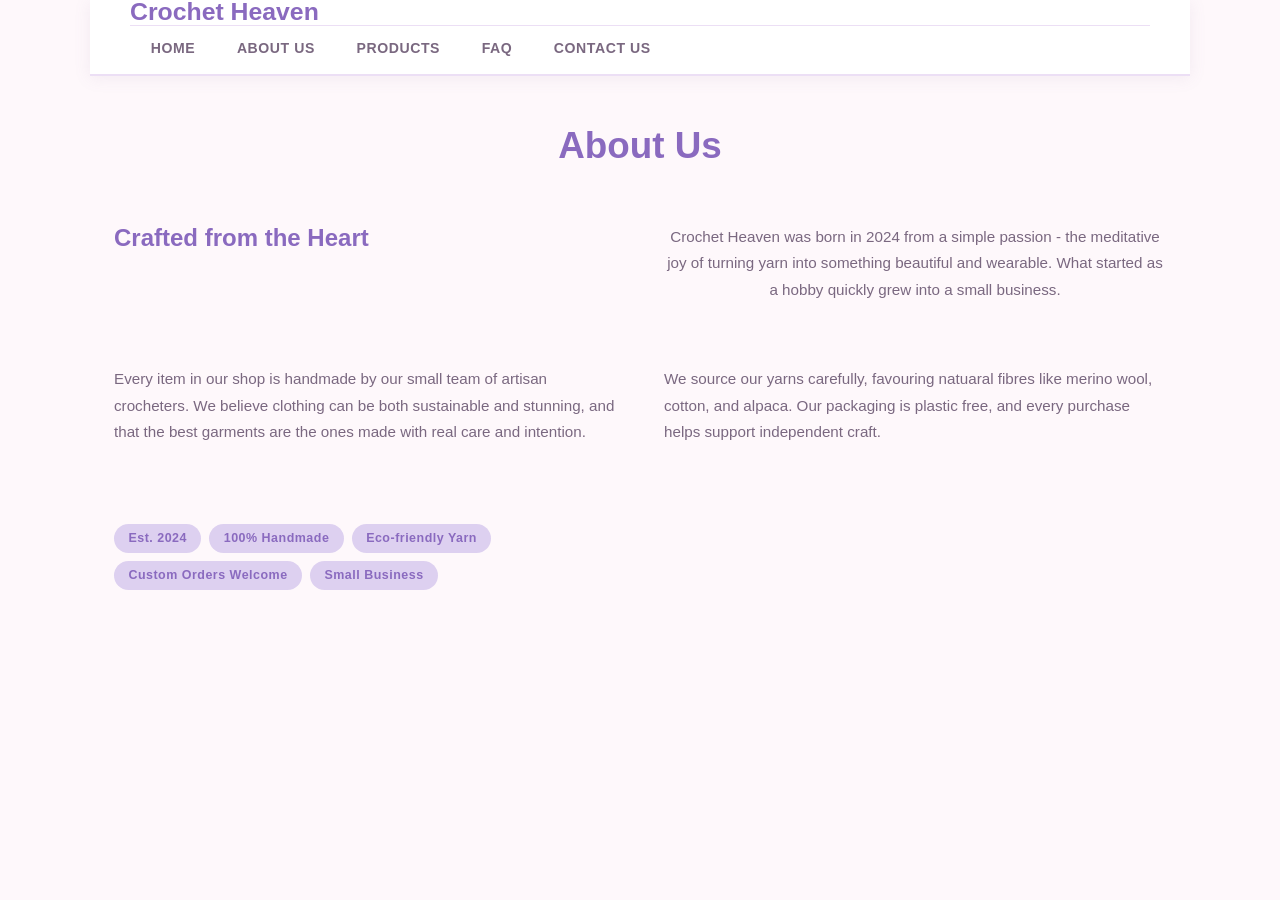
==== about.html @ 919b7e06 "first commit" ====
<!DOCTYPE html>
<html lang="en">
<head>
    <meta charset="UTF-8" />
    <meta name="viewport" content="width=device-width, initial-scale=1.0" />
    <link rel="stylesheet" href="./style.css" />
    <title>About Us - Crochet Heaven</title>
</head>
<body>
    <header>
            <h1>Crochet Heaven</h1>
            <nav>
                <ul>
                    <li><a href="./index.html">Home</a></li>
                    <li><a href="./about.html">About Us</a></li>
                    <li><a href="./products.html">Products</a></li>
                    <li><a href="./FAQ.html">FAQ</a></li>
                    <li><a href="./contactus.html">Contact Us</a></li>
                </ul>
            </nav>
        </header>

    <main>
        <section id="about">
            <h2>About Us</h2>
            <h3>Crafted from the Heart</h3>
            <p>Crochet Heaven was born in 2024 from a simple passion - the meditative joy of turning yarn into something beautiful and wearable. What started as a hobby quickly grew into a small business.</p>
            <p>Every item in our shop is handmade by our small team of artisan crocheters. We believe clothing can be both sustainable and stunning, and that the best garments are the ones made with real care and intention.</p>
            <p>We source our yarns carefully, favouring natuaral fibres like merino wool, cotton, and alpaca. Our packaging is plastic free, and every purchase helps support independent craft.</p>
            <ul>
                <li>Est. 2024</li>
                <li>100% Handmade</li>
                <li>Eco-friendly Yarn</li>
                <li>Custom Orders Welcome</li>
                <li>Small Business</li>
            </ul>
        </section>
    </main>
</body>
</html>
---- style.css ----
:root {
  
  --pink:        #f9d7e3;
  --pink-mid:    #f0b8cc;
  --pink-deep:   #d97fa5;
  --blue:        #cde8f5;
  --blue-mid:    #a8d4eb;
  --blue-deep:   #5fa8cc;
  --lavender:    #ddd0f0;
  --lav-mid:     #c4b0e0;
  --lav-deep:    #8a6abf;
  --bg:          #fef8fb;
  --white:       #ffffff;
  --text:        #4a3a50;
  --text-light:  #7a6880;
  --text-xlight: #a898b0;
  --border:      #ecdff5;
  --shadow:      rgba(140, 110, 160, 0.10);
}




*,
*::before,
*::after {
  margin: 0;
  padding: 0;
  box-sizing: border-box;
}

html {
  scroll-behavior: smooth;
}

body {
  font-family: 'Nunito', sans-serif;
  background-color: var(--bg);
  color: var(--text);
  line-height: 1.6;
  min-height: 100vh;
}

h1, h2, h3, h4, h5, h6 {
  font-family: 'Quicksand', sans-serif;
  font-weight: 700;
  color: var(--lav-deep);
  line-height: 1.2;
}

p {
  color: var(--text-light);
  font-size: 0.95rem;
  line-height: 1.75;
}

a {
  color: var(--pink-deep);
  text-decoration: none;
  transition: color 0.2s;
}

a:hover {
  color: var(--lav-deep);
  text-decoration: underline;
}

img {
  display: block;
  max-width: 100%;
  height: auto;
  border-radius: 12px;
}

ul {
  list-style: none;
}

hr {
  border: none;
  border-top: 1.5px solid var(--border);
  margin: 3rem auto;
  max-width: 900px;
}


/* ── 3. HEADER ─────────────────────────────────────────────── */

header {
  background-color: var(--white);
  border-bottom: 2px solid var(--border);
  padding: 0 2.5rem;
  position: sticky;
  top: 0;
  z-index: 200;
  box-shadow: 0 2px 16px var(--shadow);
}

/* Center header content and make header constrained like main */
header {
  max-width: 1100px;
  margin: 0 auto;
  left: 0;
  right: 0;
}

/* Logo row */
header > div:first-child {
  display: flex;
  align-items: center;
  justify-content: space-between;
  padding: 1rem 0;
  gap: 1rem;
  flex-wrap: wrap;
}

/* Make sure nav and account controls align on large screens */
header nav { order: 2; }
#account-controls { order: 3; }
#account-controls, header nav, header > div:first-child { align-items:center; }

header h1 {
  font-size: 1.55rem;
  color: var(--lav-deep);
  line-height: 1;
}

header > div:first-child > div > p {
  font-size: 0.7rem;
  color: var(--pink-deep);
  letter-spacing: 0.14em;
  text-transform: uppercase;
  font-weight: 600;
}

/* Search bar */
header input[type="text"] {
  border: 1.5px solid var(--lav-mid);
  border-right: none;
  border-radius: 50px 0 0 50px;
  padding: 0.45rem 1rem;
  font-family: 'Nunito', sans-serif;
  font-size: 0.85rem;
  color: var(--text);
  background: var(--bg);
  outline: none;
  width: 190px;
  transition: border-color 0.2s, box-shadow 0.2s;
}

header input[type="text"]:focus {
  border-color: var(--lav-deep);
  box-shadow: 0 0 0 3px rgba(138, 106, 191, 0.12);
}

header input[type="text"]::placeholder {
  color: var(--text-xlight);
}

/* My Account button & Search button share base button styles */
header button {
  background: linear-gradient(135deg, var(--lav-deep), var(--pink-deep));
  color: white;
  border: none;
  cursor: pointer;
  padding: 0.48rem 1rem;
  font-family: 'Nunito', sans-serif;
  font-size: 0.85rem;
  font-weight: 600;
  transition: opacity 0.2s, transform 0.15s;
}

header button:hover {
  opacity: 0.88;
  transform: translateY(-1px);
}

/* Search button — right half */
header > div:nth-child(2) button {
  border-radius: 0 50px 50px 0;
}

/* My Account button — standalone */
header > div:nth-child(3) button {
  background: linear-gradient(135deg, var(--pink-mid), var(--lav-mid));
  color: var(--lav-deep);
  border-radius: 50px;
  padding: 0.5rem 1.2rem;
  font-family: 'Quicksand', sans-serif;
  font-weight: 700;
  box-shadow: 0 2px 8px rgba(196, 176, 224, 0.4);
}

header > div:nth-child(3) button:hover {
  box-shadow: 0 4px 14px rgba(196, 176, 224, 0.5);
}


/* NAVIGATION */

nav {
  border-top: 1px solid var(--border);
}

nav ul {
  display: flex;
  gap: 0;
  padding: 0;
}

nav ul li a {
  display: block;
  text-decoration: none;
  color: var(--text-light);
  font-family: 'Quicksand', sans-serif;
  font-size: 0.88rem;
  font-weight: 600;
  letter-spacing: 0.04em;
  text-transform: uppercase;
  padding: 0.7rem 1.3rem;
  border-bottom: 3px solid transparent;
  transition: color 0.2s, border-color 0.2s;
}

nav ul li a:hover,
nav ul li a.active {
  color: var(--lav-deep);
  border-bottom-color: var(--lav-deep);
  text-decoration: none;
}

/* MAIN & SECTIONS */

main {
  max-width: 1100px;
  margin: 0 auto;
  padding: 0 1.5rem;
}

section {
  padding: 3rem 0 4rem;
}

section h2 {
  font-size: clamp(1.6rem, 4vw, 2.3rem);
  color: var(--lav-deep);
  margin-bottom: 0.5rem;
  text-align: center;
}

section > p:first-of-type {
  text-align: center;
  color: var(--text-xlight);
  margin-bottom: 2rem;
}


/* HOME — HERO */

#home {
  background: linear-gradient(160deg, #fce8f0 0%, #e8d8f5 45%, #cde8f5 100%);
  border-radius: 24px;
  padding: 4.5rem 2.5rem;
  text-align: center;
  margin-top: 2rem;
}

#home h2 {
  font-size: clamp(2rem, 5vw, 3.4rem);
  color: var(--lav-deep);
  margin-bottom: 1rem;
}

#home > p {
  max-width: 500px;
  margin: 0 auto 2.2rem;
  font-size: 1.05rem;
  color: var(--text-light);
}

/* Hero call-to-action buttons */
#home > a button {
  background: linear-gradient(135deg, var(--pink-deep), var(--lav-deep));
  color: white;
  border: none;
  cursor: pointer;
  padding: 0.85rem 2.2rem;
  border-radius: 50px;
  font-family: 'Quicksand', sans-serif;
  font-size: 0.95rem;
  font-weight: 700;
  margin: 0.3rem;
  box-shadow: 0 6px 20px rgba(138, 106, 191, 0.25);
  transition: transform 0.15s, box-shadow 0.2s;
}

#home > a button:hover {
  transform: translateY(-2px);
  box-shadow: 0 10px 26px rgba(138, 106, 191, 0.32);
}

#home > a:last-of-type button {
  background: rgba(255, 255, 255, 0.85);
  color: var(--lav-deep);
  border: 2px solid var(--lav-mid);
  box-shadow: none;
}

#home > a:last-of-type button:hover {
  background: var(--lavender);
}

/* "Why Choose Us" list */
#home h3 {
  font-size: 1.3rem;
  color: var(--lav-deep);
  margin: 2.5rem 0 1.2rem;
}

#home ul {
  display: grid;
  grid-template-columns: repeat(auto-fit, minmax(200px, 1fr));
  gap: 1.2rem;
  max-width: 860px;
  margin: 0 auto;
  text-align: left;
}

#home ul li {
  background: var(--white);
  border-radius: 16px;
  padding: 1.3rem 1.2rem;
  border: 1.5px solid var(--border);
  box-shadow: 0 3px 12px var(--shadow);
  font-size: 0.88rem;
  color: var(--text-light);
  line-height: 1.55;
  transition: transform 0.2s, box-shadow 0.2s;
}

#home ul li:hover {
  transform: translateY(-4px);
  box-shadow: 0 8px 22px rgba(140, 110, 160, 0.14);
}

#home ul li strong {
  display: block;
  color: var(--lav-deep);
  font-family: 'Quicksand', sans-serif;
  font-size: 0.97rem;
  margin-bottom: 0.3rem;
}


/*  ABOUT US */

#about {
  display: grid;
  grid-template-columns: 1fr 1fr;
  gap: 3rem;
  align-items: start;
  text-align: left;
}

#about h2 {
  grid-column: 1 / -1;
  text-align: center;
}

#about h3 {
  font-size: 1.5rem;
  color: var(--lav-deep);
  margin-bottom: 0.9rem;
}

#about p {
  margin-bottom: 0.9rem;
  color: var(--text-light);
}

/* Tags list */
#about ul {
  display: flex;
  flex-wrap: wrap;
  gap: 0.5rem;
  margin-top: 1rem;
}

#about ul li {
  background: var(--lavender);
  color: var(--lav-deep);
  padding: 0.28rem 0.9rem;
  border-radius: 50px;
  font-size: 0.78rem;
  font-weight: 700;
  letter-spacing: 0.04em;
}

@media (max-width: 640px) {
  #about {
    grid-template-columns: 1fr;
  }
}


/*  PRODUCTS */

#products {
  text-align: center;
}

#products article {
  display: inline-block;
  vertical-align: top;
  width: calc(25% - 1.2rem);
  margin: 0.6rem;
  background: var(--white);
  border-radius: 20px;
  overflow: hidden;
  border: 1.5px solid var(--border);
  box-shadow: 0 3px 14px var(--shadow);
  text-align: left;
  transition: transform 0.2s, box-shadow 0.2s;
}

#products article:hover {
  transform: translateY(-6px);
  box-shadow: 0 14px 32px rgba(140, 110, 160, 0.16);
}

#products article img {
  width: 100%;
  height: 200px;
  object-fit: cover;
  border-radius: 0;
  background: var(--lavender);
}

#products article h3 {
  font-size: 1rem;
  color: var(--lav-deep);
  padding: 0.8rem 1rem 0.2rem;
}

#products article p {
  padding: 0 1rem;
  font-size: 0.8rem;
  color: var(--text-xlight);
  line-height: 1.4;
}

/* Price list item */
#products article p:last-of-type {
  padding-bottom: 0.8rem;
}

#products article p strong {
  color: var(--pink-deep);
  font-size: 1rem;
}

/* Bestseller / New badge — first strong in first p */
#products article p:first-of-type strong {
  display: inline-block;
  background: linear-gradient(135deg, var(--pink-mid), var(--lav-mid));
  color: white;
  font-size: 0.67rem;
  padding: 0.18rem 0.65rem;
  border-radius: 50px;
  letter-spacing: 0.06em;
  text-transform: uppercase;
}

#products article button {
  display: block;
  margin: 0 1rem 1rem;
  background: linear-gradient(135deg, var(--blue-mid), var(--lav-mid));
  color: white;
  border: none;
  cursor: pointer;
  padding: 0.42rem 1rem;
  border-radius: 50px;
  font-family: 'Quicksand', sans-serif;
  font-size: 0.8rem;
  font-weight: 700;
  transition: opacity 0.2s, transform 0.15s;
}

#products article button:hover {
  opacity: 0.88;
  transform: scale(1.04);
}

@media (max-width: 900px) {
  #products article { width: calc(50% - 1.2rem); }
}

@media (max-width: 540px) {
  #products article { width: 100%; margin: 0.6rem 0; }
}


/*FORMS (Custom Order & Contact) */

section form {
  max-width: 600px;
  margin: 0 auto;
  background: var(--white);
  border-radius: 20px;
  padding: 2rem;
  border: 1.5px solid var(--border);
  box-shadow: 0 3px 14px var(--shadow);
}

section form label {
  display: block;
  font-size: 0.8rem;
  font-weight: 700;
  color: var(--lav-deep);
  letter-spacing: 0.06em;
  text-transform: uppercase;
  margin-bottom: 0.35rem;
  margin-top: 1rem;
}

section form input[type="text"],
section form input[type="email"],
section form select,
section form textarea {
  width: 100%;
  padding: 0.72rem 1rem;
  border: 1.5px solid var(--border);
  border-radius: 12px;
  background: var(--bg);
  color: var(--text);
  font-family: 'Nunito', sans-serif;
  font-size: 0.9rem;
  outline: none;
  transition: border-color 0.2s, box-shadow 0.2s;
}

section form input:focus,
section form select:focus,
section form textarea:focus {
  border-color: var(--lav-mid);
  box-shadow: 0 0 0 3px rgba(196, 176, 224, 0.25);
}

section form textarea {
  resize: vertical;
  min-height: 110px;
}

section form br {
  display: none;
}

section form button[type="submit"] {
  display: block;
  width: 100%;
  margin-top: 1.5rem;
  background: linear-gradient(135deg, var(--pink-deep), var(--lav-deep));
  color: white;
  border: none;
  cursor: pointer;
  padding: 0.95rem;
  border-radius: 14px;
  font-family: 'Quicksand', sans-serif;
  font-size: 1rem;
  font-weight: 700;
  letter-spacing: 0.04em;
  box-shadow: 0 6px 18px rgba(138, 106, 191, 0.22);
  transition: transform 0.15s, box-shadow 0.2s;
}

section form button[type="submit"]:hover {
  transform: translateY(-2px);
  box-shadow: 0 10px 24px rgba(138, 106, 191, 0.3);
}

/* "How it works" info paragraph above form */
#custom p strong {
  color: var(--pink-deep);
}

#custom > p:nth-of-type(2) {
  max-width: 600px;
  margin: 0 auto 1.5rem;
  background: linear-gradient(135deg, var(--pink), var(--lavender));
  border-left: 4px solid var(--lav-mid);
  border-radius: 12px;
  padding: 1rem 1.2rem;
  font-size: 0.87rem;
  color: var(--lav-deep);
  text-align: left;
}


/* FAQ  */

#faq {
  max-width: 700px;
  margin: 0 auto;
}

#faq h3 {
  font-size: 1rem;
  color: var(--lav-deep);
  background: var(--white);
  border: 1.5px solid var(--border);
  border-radius: 14px 14px 0 0;
  padding: 1rem 1.3rem;
  margin-top: 0.9rem;
  cursor: default;
  box-shadow: 0 2px 8px var(--shadow);
}

#faq h3 + p {
  background: var(--white);
  border: 1.5px solid var(--border);
  border-top: none;
  border-radius: 0 0 14px 14px;
  padding: 0.8rem 1.3rem 1.1rem;
  font-size: 0.9rem;
  color: var(--text-light);
  line-height: 1.75;
  margin-bottom: 0;
  box-shadow: 0 3px 10px var(--shadow);
}


/* CONTACT US */

#contact {
  max-width: 900px;
  margin: 0 auto;
}

#contact h3 {
  font-size: 1.2rem;
  color: var(--lav-deep);
  margin: 2rem 0 0.8rem;
  text-align: left;
}

/* Contact info list */
#contact ul {
  background: var(--white);
  border-radius: 16px;
  border: 1.5px solid var(--border);
  padding: 1.2rem 1.5rem;
  box-shadow: 0 3px 14px var(--shadow);
  margin-bottom: 1.5rem;
}

#contact ul li {
  padding: 0.55rem 0;
  border-bottom: 1px solid var(--border);
  font-size: 0.9rem;
  color: var(--text-light);
}

#contact ul li:last-child {
  border-bottom: none;
}

#contact ul li strong {
  color: var(--lav-deep);
  margin-right: 0.4rem;
}

#contact ul li a {
  color: var(--pink-deep);
  font-weight: 600;
}

#contact ul li a:hover {
  color: var(--lav-deep);
}

/* ── MAP ── */
    .map-section {
      max-width:940px; margin:0 auto; padding:0 2rem 4rem;
    }
    .map-header {
      display:flex; align-items:center; gap:0.8rem;
      margin-bottom:1.2rem;
    }
    .map-header h3 { font-size:1.25rem; color:var(--lav-deep); }
    .map-header p  { font-size:0.84rem; color:var(--xmuted); margin-top:0.15rem; }
    .map-pin-badge {
      background:linear-gradient(135deg,var(--pink),var(--lav));
      border-radius:12px; padding:0.7rem 0.85rem;
      font-size:1.5rem; flex-shrink:0;
      border:1.5px solid var(--border);
    }
    .map-container {
      border-radius:20px 20px 0 0; overflow:hidden;
      border:2px solid var(--border); border-bottom:none;
      box-shadow:0 6px 24px rgba(140,110,160,0.13);
    }
    .map-container iframe {
      display:block; width:100%; height:420px; border:none;
    }
    .map-footer {
      display:flex; align-items:center; justify-content:space-between;
      flex-wrap:wrap; gap:0.8rem;
      background:var(--white); border:2px solid var(--border);
      border-top:none; border-radius:0 0 20px 20px;
      padding:0.95rem 1.3rem;
    }
    .map-address { display:flex; align-items:center; gap:0.6rem; }
    .map-address span:first-child { font-size:1.2rem; }
    .map-address div h4 { font-size:0.88rem; color:var(--lav-deep); }
    .map-address div p  { font-size:0.8rem; color:var(--xmuted); margin:0; }
    .btn-directions {
      background:linear-gradient(135deg,var(--pink-deep),var(--lav-deep));
      color:white; border:none; cursor:pointer;
      padding:0.52rem 1.2rem; border-radius:50px;
      font-family:'Quicksand',sans-serif; font-size:0.82rem; font-weight:700;
      text-decoration:none; display:inline-flex; align-items:center; gap:0.4rem;
      box-shadow:0 3px 12px rgba(138,106,191,0.22);
      transition:transform 0.15s, box-shadow 0.2s;
    }
    .btn-directions:hover { transform:translateY(-2px); box-shadow:0 6px 16px rgba(138,106,191,0.3); text-decoration:none; }

/*  FOOTER */

footer {
  background: linear-gradient(135deg, var(--lav-deep), #7056a8);
  color: rgba(255, 255, 255, 0.85);
  text-align: center;
  padding: 2.5rem 2rem;
  margin-top: 4rem;
}

footer p {
  color: rgba(255, 255, 255, 0.75);
  font-size: 0.85rem;
  line-height: 1.8;
}

footer strong {
  font-family: 'Quicksand', sans-serif;
  font-size: 1.1rem;
  color: white;
}

footer a {
  color: rgba(255, 255, 255, 0.75);
}

footer a:hover {
  color: white;
  text-decoration: underline;
}


/*  RESPONSIVE  */

@media (max-width: 768px) {
  header {
    padding: 0 1.2rem;
  }

  header > div:first-child {
    flex-direction: column;
    align-items: flex-start;
    gap: 0.8rem;
  }

  nav ul {
    flex-wrap: wrap;
  }

  nav ul li a {
    padding: 0.6rem 0.8rem;
    font-size: 0.78rem;
  }

  main {
    padding: 0 1rem;
  }

  #home {
    padding: 3rem 1.2rem;
  }

  #about {
    grid-template-columns: 1fr;
  }

  section form {
    padding: 1.4rem;
  }
}

@media (max-width: 480px) {
  header input[type="text"] {
    width: 130px;
  }

  #home h2 {
    font-size: 1.8rem;
  }
}


/* CART PANEL */
#cart-panel {
  position: fixed;
  right: 1rem;
  top: 72px;
  width: 260px;
  background: var(--white);
  border: 1.5px solid var(--border);
  border-radius: 12px;
  box-shadow: 0 8px 30px rgba(140,110,160,0.14);
  z-index: 500;
  font-size: 0.9rem;
}

#cart-summary { display:flex; align-items:center; justify-content:space-between; padding:0.6rem; gap:0.6rem; }
#cart-summary button#cart-toggle { background: linear-gradient(135deg, var(--pink-mid), var(--lav-mid)); color:white; border:none; padding:0.45rem 0.7rem; border-radius:8px; font-weight:700; }
#cart-amounts { text-align:right; font-size:0.86rem; color:var(--text-xlight); }
#cart-amounts div { line-height:1.25; }

#cart-details { padding:0.6rem; border-top:1px solid var(--border); }
#cart-items-list { max-height:180px; overflow:auto; margin:0 0 0.6rem 0; padding-left:1rem; }
#cart-items-list li { margin-bottom:0.45rem; color:var(--text-light); }
#cart-actions { display:flex; gap:0.5rem; }
#cart-actions button { flex:1; padding:0.45rem; border-radius:8px; border:none; cursor:pointer; }
#cart-clear { background:#f2e9f3; color:var(--lav-deep); }
#cart-checkout { background: linear-gradient(135deg,var(--pink-deep),var(--lav-deep)); color:white; }

@media (max-width: 640px) {
  #cart-panel { right: 0.5rem; left: 0.5rem; top: auto; bottom: 1rem; width: auto; }
}

/* CHECKOUT MODAL */
.modal-overlay {
  position: fixed;
  inset: 0;
  background: rgba(10,10,12,0.45);
  display: flex;
  align-items: center;
  justify-content: center;
  z-index: 1000;
}
.checkout-modal {
  width: 960px;
  max-width: 94%;
  background: var(--white);
  border-radius: 12px;
  padding: 1.2rem;
  box-shadow: 0 8px 40px rgba(140,110,160,0.18);
  border: 1.5px solid var(--border);
}
.checkout-grid { display:flex; gap:1rem; }
.checkout-column { flex:1; }
.checkout-modal h3 { margin-bottom:0.6rem; color:var(--lav-deep); }
.checkout-modal label { display:block; font-size:0.82rem; color:var(--lav-deep); margin-top:0.6rem; }
.checkout-modal input, .checkout-modal textarea, .checkout-modal select { width:100%; padding:0.6rem; border-radius:8px; border:1.5px solid var(--border); background:var(--bg); }
.checkout-actions { display:flex; gap:0.6rem; justify-content:flex-end; margin-top:0.8rem; }
.checkout-actions button { padding:0.6rem 0.9rem; border-radius:8px; border:none; cursor:pointer; }
.checkout-success { padding:1rem; border-radius:10px; background:linear-gradient(135deg,var(--pink),var(--lavender)); color:var(--lav-deep); text-align:center; font-weight:700; }

@media (max-width:880px) {
  .checkout-grid { flex-direction:column; }
}

/* Brand / logo */
.brand { display:flex; align-items:center; gap:0.7rem; }
.site-logo { width:42px; height:42px; display:inline-block; flex-shrink:0; }
.site-logo svg { width:100%; height:100%; display:block; }
.brand h1 { font-size:1.4rem; margin:0; }

/* Primary shop and custom-order buttons */
.btn-shop, .btn-custom { display:inline-flex; align-items:center; gap:0.45rem; border:none; cursor:pointer; padding:0.6rem 1rem; border-radius:12px; font-weight:700; text-decoration:none; }
.btn-shop { background: linear-gradient(135deg, var(--pink-deep), var(--lav-deep)); color: white; }
.btn-custom { background: linear-gradient(135deg, var(--blue-mid), var(--lav-mid)); color: white; }
.btn-shop:hover, .btn-custom:hover { transform: translateY(-2px); opacity:0.95; }

/* Small emoji adjustments */
.emoji { font-size:1.05rem; line-height:1; }

/* ACCOUNT / AUTH */
#account-controls { margin-left: 1rem; display:inline-flex; align-items:center; gap:0.5rem; }
.account-btn { background:transparent; border:1.5px solid var(--border); padding:0.35rem 0.6rem; border-radius:10px; cursor:pointer; color:var(--lav-deep); font-weight:700; }
.account-name { font-weight:700; color:var(--lav-deep); }

.auth-modal-overlay { position:fixed; inset:0; background:rgba(10,10,12,0.45); display:flex; align-items:center; justify-content:center; z-index:1200; }
.auth-modal { width:420px; max-width:94%; background:var(--white); border-radius:10px; padding:1rem; border:1.5px solid var(--border); box-shadow:0 8px 30px rgba(140,110,160,0.12); }
.auth-modal h3{ color:var(--lav-deep); margin-bottom:0.6rem; }
.auth-modal label{ display:block; font-size:0.85rem; color:var(--lav-deep); margin-top:0.5rem; }
.auth-modal input{ width:100%; padding:0.5rem; border-radius:8px; border:1.5px solid var(--border); background:var(--bg); }
.auth-actions{ display:flex; gap:0.5rem; justify-content:flex-end; margin-top:0.75rem; }
.auth-actions button{ padding:0.5rem 0.8rem; border-radius:8px; border:none; cursor:pointer; }
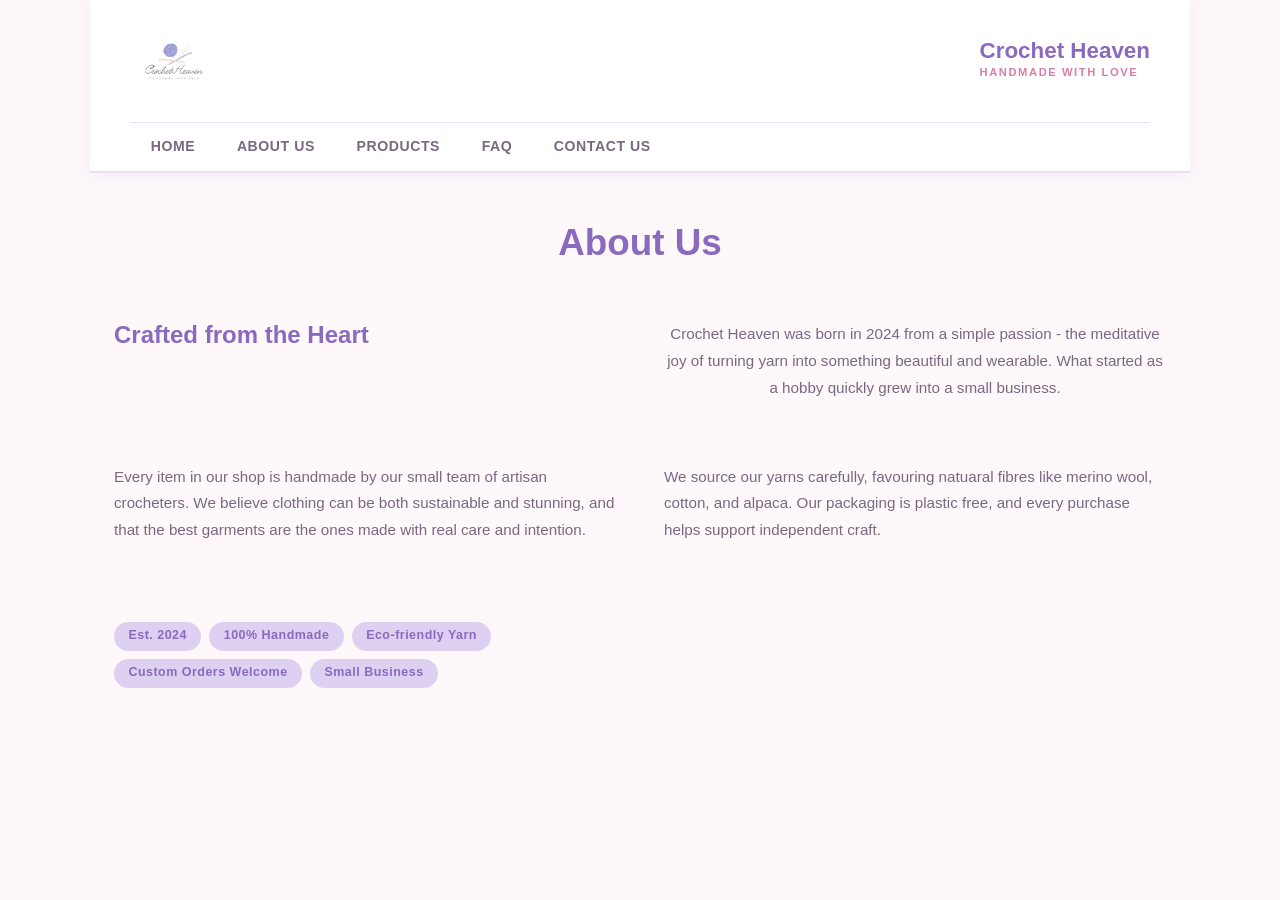
==== commit 575c119b: "feat: add brand logo and tagline to header across multiple pages" ====
--- a/about.html
+++ b/about.html
@@ -8,12 +8,19 @@
 </head>
 <body>
     <header>
+            <div class="brand">
+        <img src="./WEDE5020SibahleGumle/assets/images/logo.png" alt="Crochet Heaven Logo" class="logo">
+
+        <div class="brand-text">
             <h1>Crochet Heaven</h1>
-            <nav>
-                <ul>
-                    <li><a href="./index.html">Home</a></li>
-                    <li><a href="./about.html">About Us</a></li>
-                    <li><a href="./products.html">Products</a></li>
+            <p>Handmade with Love</p>
+        </div>
+    </div>
+        <nav>
+            <ul>
+                <li><a href="./index.html">Home</a></li>
+                <li><a href="./about.html">About Us</a></li>
+                <li><a href="./products.html">Products</a></li>
                     <li><a href="./FAQ.html">FAQ</a></li>
                     <li><a href="./contactus.html">Contact Us</a></li>
                 </ul>
--- a/style.css
+++ b/style.css
@@ -900,3 +900,91 @@
 .auth-actions button{ padding:0.5rem 0.8rem; border-radius:8px; border:none; cursor:pointer; }
 
 
+.error {
+    color: #d62828;
+    font-size: 0.9rem;
+    display: block;
+    margin-top: 5px;
+}
+
+.input-error {
+    border: 2px solid #d62828;
+}
+
+.toast {
+    visibility: hidden;
+    min-width: 250px;
+    background-color: #4CAF50;
+    color: white;
+    text-align: center;
+    border-radius: 8px;
+    padding: 14px;
+    position: fixed;
+    z-index: 9999;
+    left: 50%;
+    bottom: 30px;
+    transform: translateX(-50%);
+    font-size: 16px;
+    opacity: 0;
+    transition: opacity 0.4s ease, bottom 0.4s ease;
+}
+
+/* show state */
+.toast.show {
+    visibility: visible;
+    opacity: 1;
+    bottom: 50px;
+} 
+/* lightbox styles */
+.lightbox {
+    display: none;
+    position: fixed;
+    z-index: 9999;
+    left: 0;
+    top: 0;
+    width: 100%;
+    height: 100%;
+    background: rgba(0,0,0,0.9);
+    justify-content: center;
+    align-items: center;
+}
+
+.lightbox-img {
+    max-width: 90%;
+    max-height: 80%;
+    border-radius: 10px;
+}
+
+.close-btn {
+    position: absolute;
+    top: 20px;
+    right: 30px;
+    font-size: 40px;
+    color: white;
+    cursor: pointer;
+    font-weight: bold;
+}
+/* Brand / Logo */
+
+.brand {
+    display: flex;
+    align-items: center;
+    justify-content: center;
+    gap: 15px;
+    padding: 10px;
+}
+
+.logo {
+    width: 90px;
+    height: auto;
+}
+
+.brand-text h1 {
+    margin: 0;
+}
+
+.brand-text p {
+    margin: 0;
+    font-size: 0.9rem;
+    color: #777;
+}
